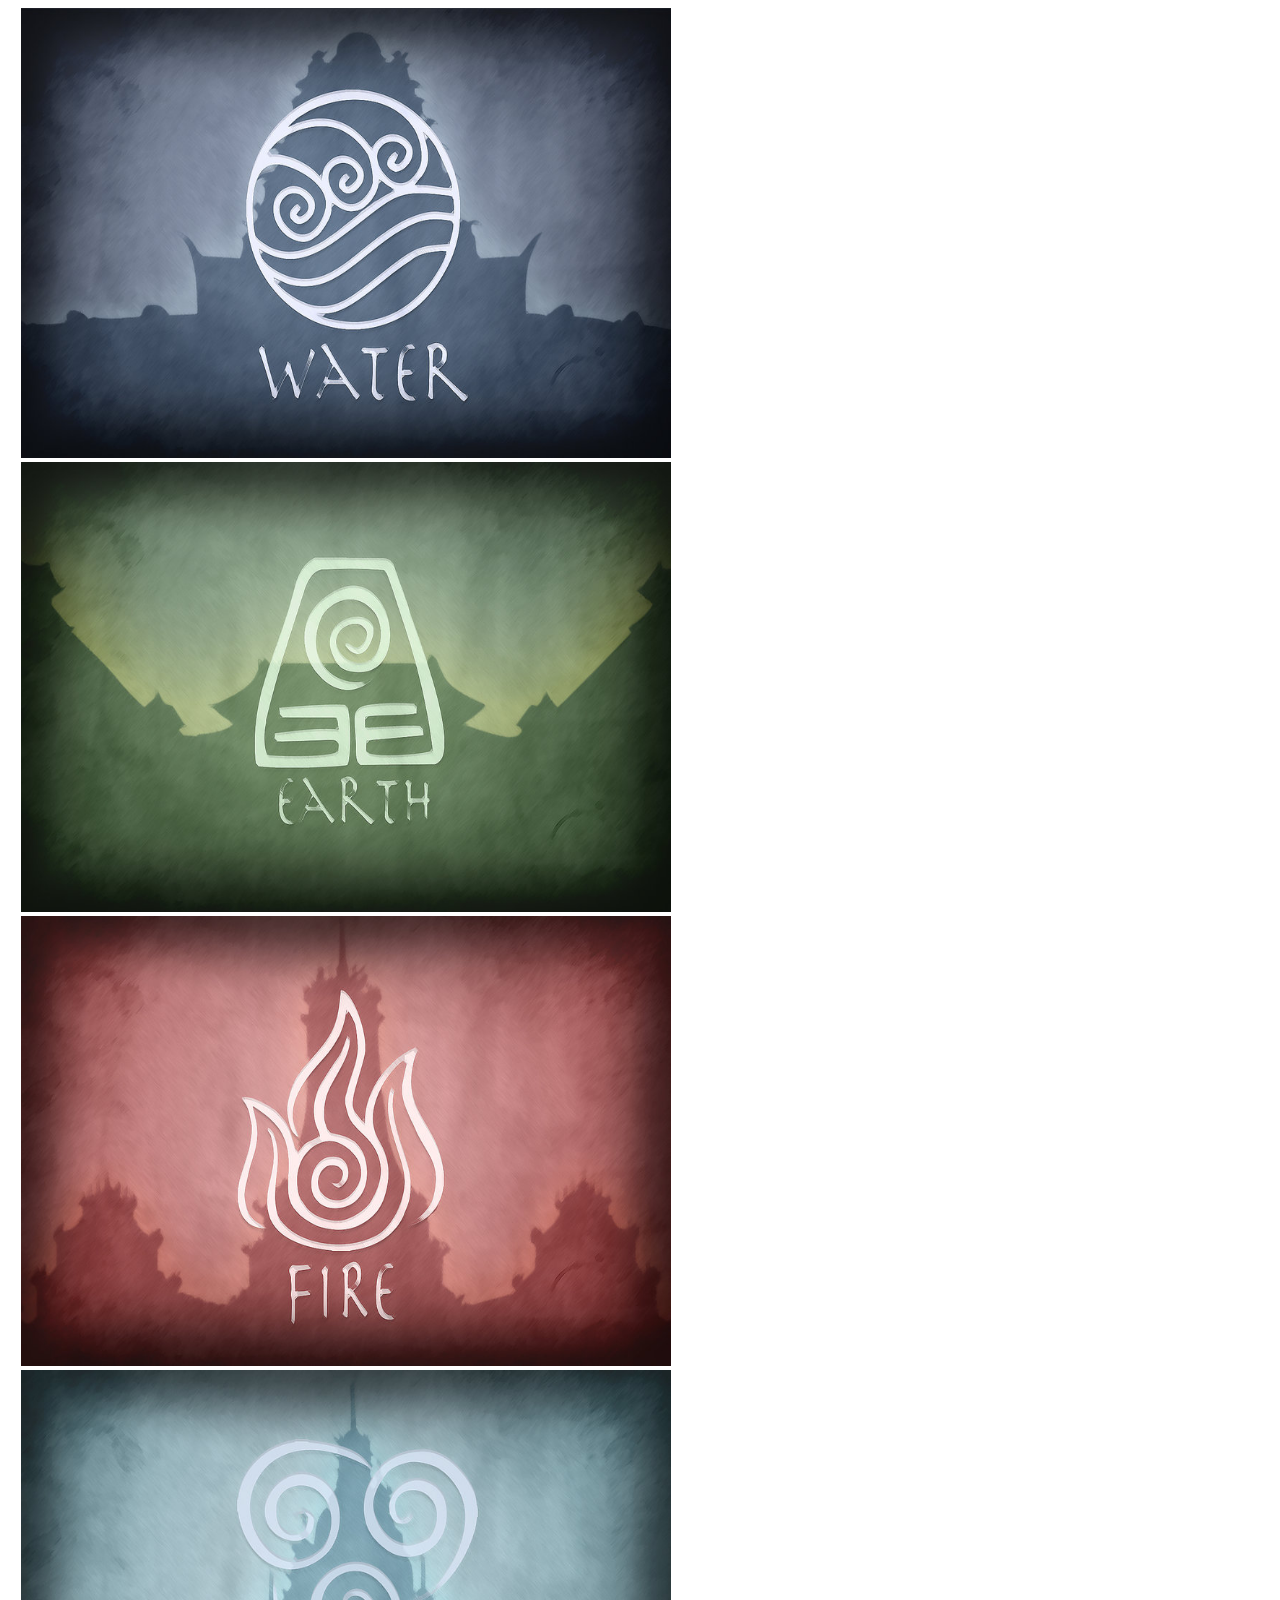
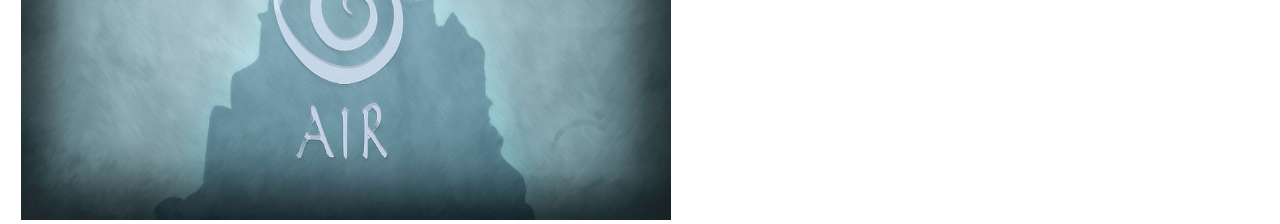
==== index.html @ bdceecb7 "Basic home page outline" ====
<!DOCTYPE html>
<html>
    <head>
        <title>Avatar</title>
        <link rel="stylesheet" href="css/style.css">
    </head>
    <body>
        <div id="container">
            <div id="waterContainer">
                <a href="water.html"><img class="homePageImage" src="images/water.jpg" alt="waterButton"></a>
            </div>
            <div id="earthContainer">
                <a href="earth.html"><img class="homePageImage" src="images/earth.jpg" alt="earthButton"></a>
            </div>
            <div id="fireContainer">
                <a href="fire.html"><img class="homePageImage" src="images/fire.jpg" alt="fireButton"></a>
            </div>
            <div id="airContainer">
                <a href="air.html"><img class="homePageImage" src="images/air.jpg" alt="airButton"></a>
            </div>
        </div>
    </body>
</html>
---- css/style.css ----
#container { 
    margin-right: auto;
    margin-left: auto;
    width: 98%;
}
#waterContainer {
    float: left;
}
#earthContainer {
    float: left;
}

#fireContainer {
    float: left;
}
#airContainer {
    float: left;    
}
.homePageImage {
    width: 650px;
    height: 450px;
}
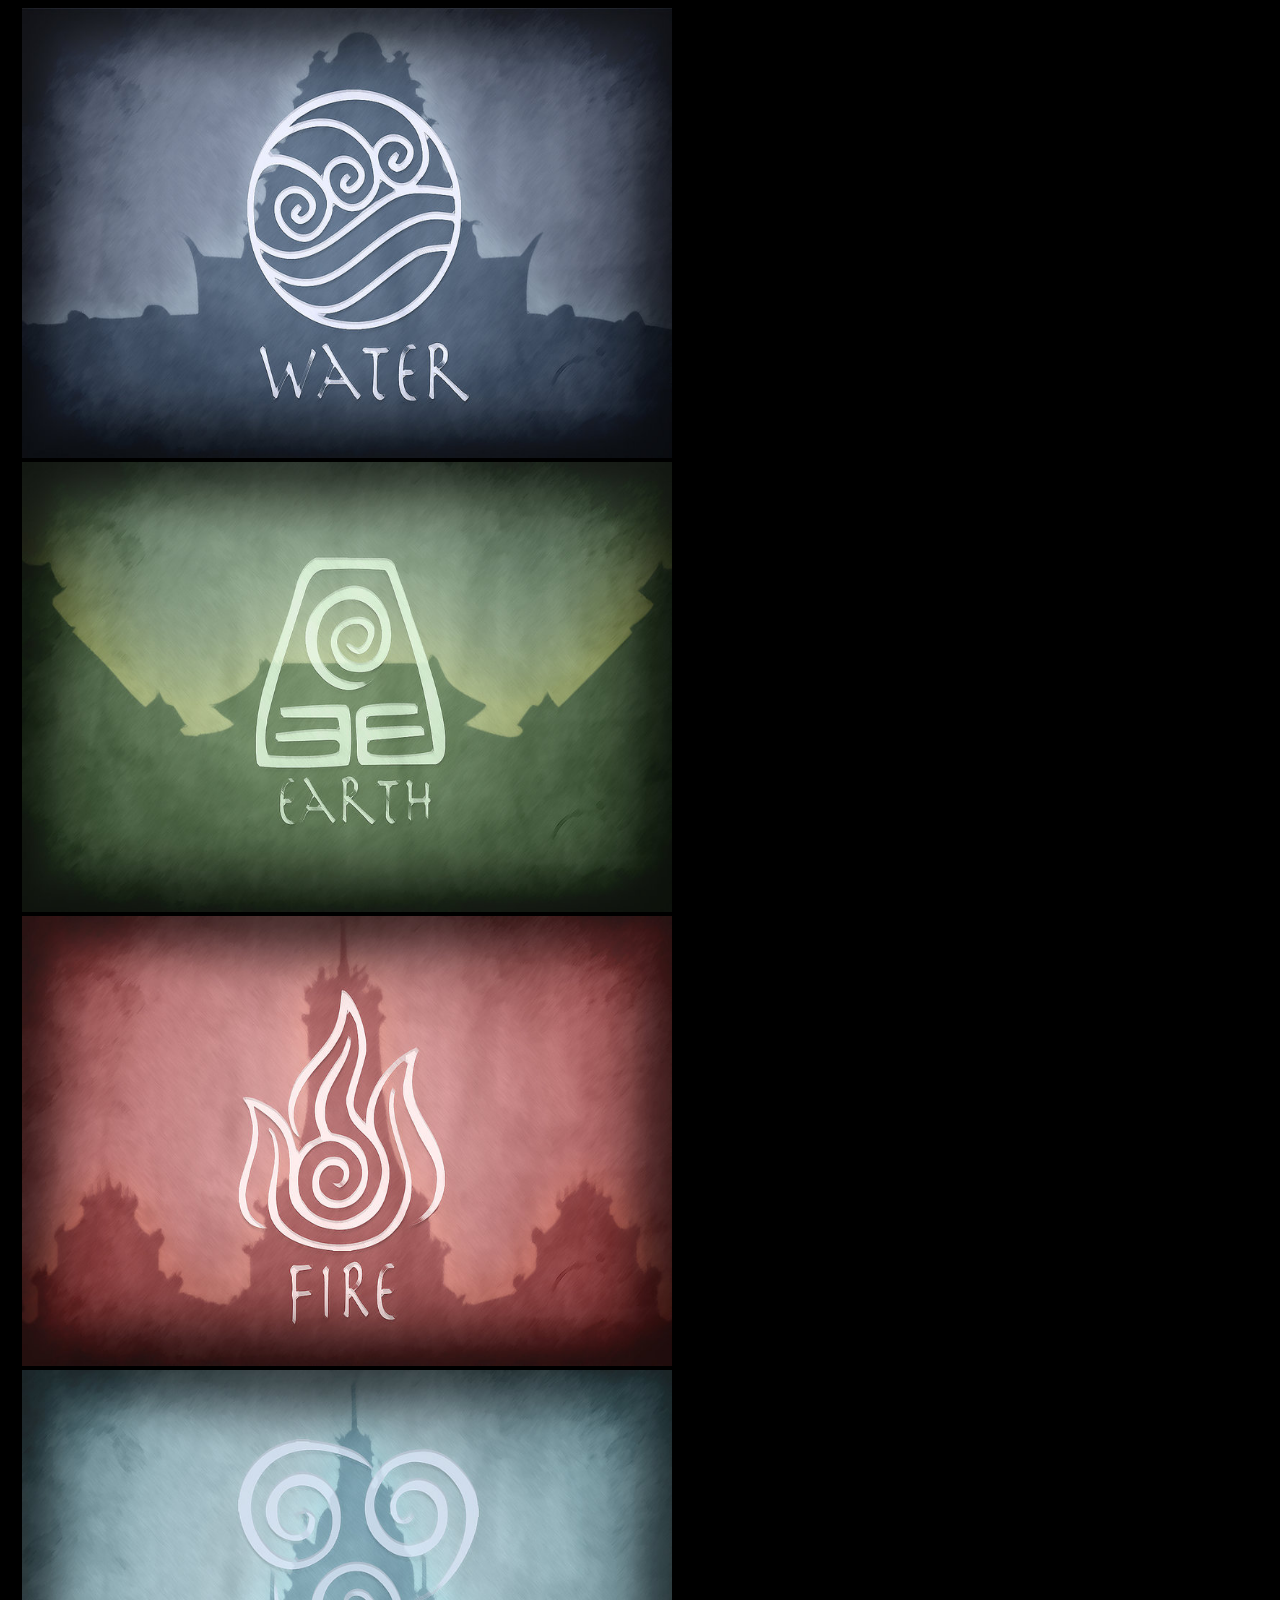
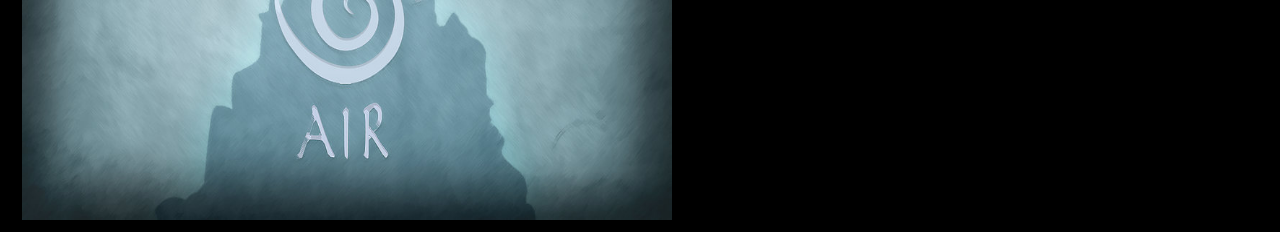
==== commit 6c1ae14c: "minor changes" ====
--- a/index.html
+++ b/index.html
@@ -18,6 +18,7 @@
             <div id="airContainer">
                 <a href="air.html"><img class="homePageImage" src="images/air.jpg" alt="airButton"></a>
             </div>
+            <div style="clear: both;"></div>
         </div>
     </body>
 </html>--- a/css/style.css
+++ b/css/style.css
@@ -1,13 +1,18 @@
+body {
+    background-color: black;
+}
 #container { 
     margin-right: auto;
     margin-left: auto;
-    width: 98%;
+    width: 97.75%;
+    background-color: black;
 }
 #waterContainer {
     float: left;
+    padding: 0px;
 }
 #earthContainer {
-    float: left;
+    float: left; 
 }
 
 #fireContainer {
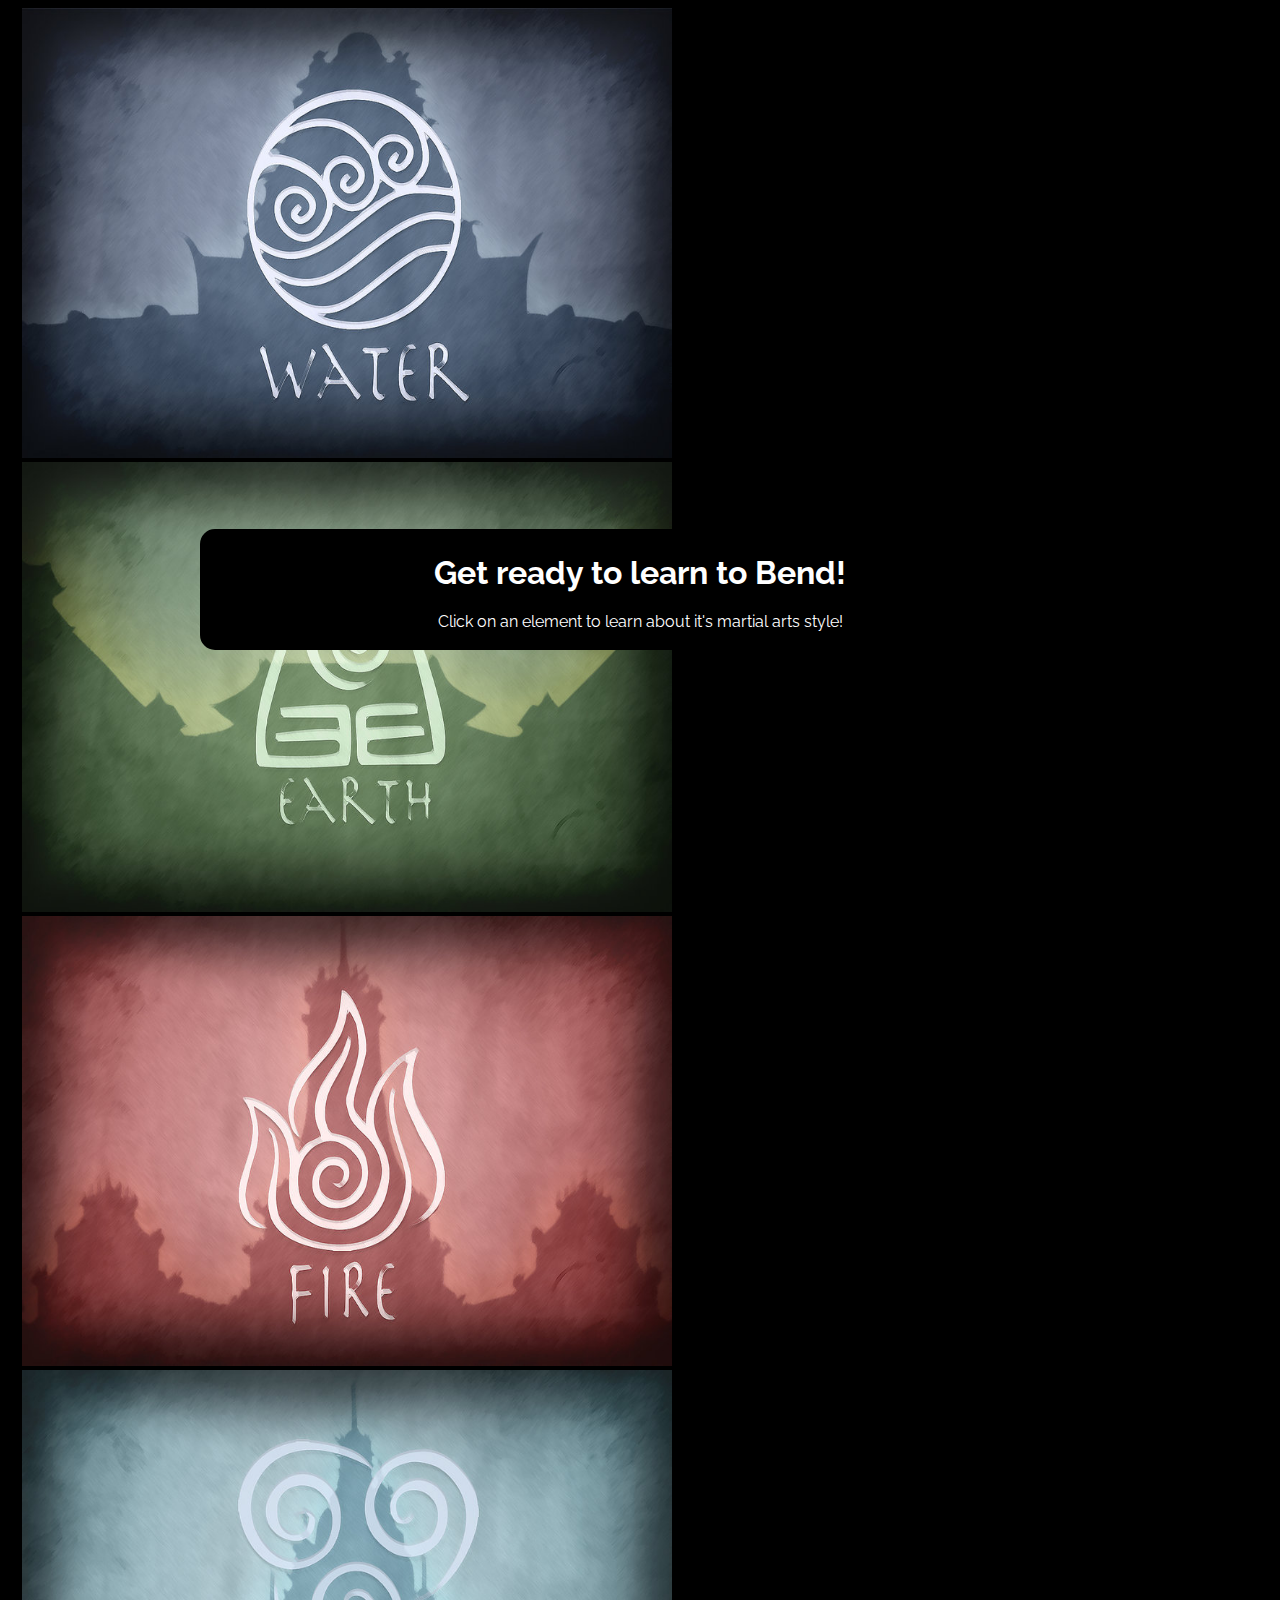
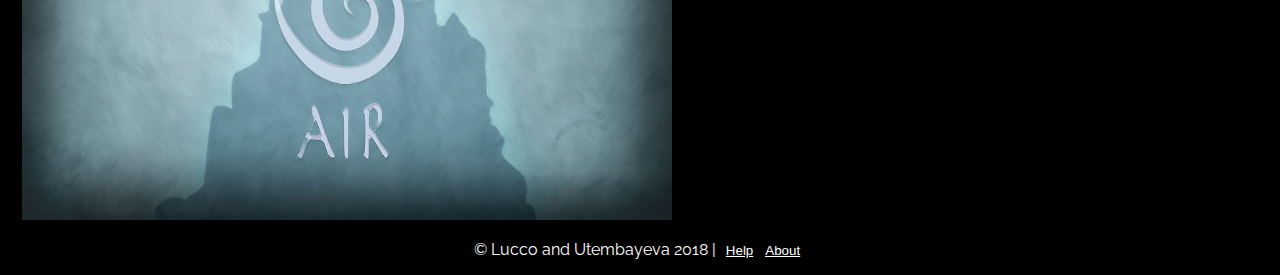
==== commit fa926c36: "Added about page" ====
--- a/index.html
+++ b/index.html
@@ -1,10 +1,23 @@
 <!DOCTYPE html>
 <html>
     <head>
-        <title>Avatar</title>
+        <title>Avatar: Learn to Bend!</title>
+        <!-- Custom CSS -->
         <link rel="stylesheet" href="css/style.css">
+        <!-- Favicon -->
+        <link rel="icon" href="images/arrowI.jpg" type="image/gif" sizes="16x16">
+        <!-- JQuery -->
+        <script src="https://ajax.googleapis.com/ajax/libs/jquery/3.2.1/jquery.min.js"></script>
+        <!-- Custom Scripts -->
+        <script src="js/scripts.js"></script>
+        <!-- Font -->
+        <link href="https://fonts.googleapis.com/css?family=Raleway" rel="stylesheet">
     </head>
     <body>
+        <div id="welcomeDiv">
+            <h1 class="welcomeDivText">Get ready to learn to Bend!</h1>
+            <p class="welcomeDivText">Click on an element to learn about it's martial arts style!</p>
+        </div>
         <div id="container">
             <div id="waterContainer">
                 <a href="water.html"><img class="homePageImage" src="images/water.jpg" alt="waterButton"></a>
@@ -19,6 +32,9 @@
                 <a href="air.html"><img class="homePageImage" src="images/air.jpg" alt="airButton"></a>
             </div>
             <div style="clear: both;"></div>
+            <footer class="footer">
+                <p class="footerText"> &copy; Lucco and Utembayeva 2018 | <button onclick="javascript:history.go(0)" class="button">Help</button><button class="button"><a class="button" href="about.html">About</a></button></p>
+            </footer>
         </div>
     </body>
 </html>--- a/css/style.css
+++ b/css/style.css
@@ -1,5 +1,6 @@
 body {
     background-color: black;
+    font-family: 'Raleway', sans-serif;    
 }
 #container { 
     margin-right: auto;
@@ -24,4 +25,60 @@
 .homePageImage {
     width: 650px;
     height: 450px;
+}
+#welcomeDiv {
+    color: white;
+    text-align: center;
+    position: fixed;
+    bottom: 250px;
+    right: 200px;
+    left: 200px;
+    border: solid 3px black;
+    background-color: black;
+    opacity: 1;
+    border-radius: 15px;
+}
+.button {
+    background-color: black;
+    color: white;
+    text-align: center;
+    border: 0px;
+    text-decoration: underline;
+}
+.footer {
+    text-align: center;
+}
+.footerText {
+    color: white;
+}
+#aboutContainer {
+    background-color: white;
+    width: 70%;
+    margin-right: auto;
+    margin-left: auto;
+    padding: 20px;
+    border-radius: 25px;
+}
+#aboutHeader {
+    color: black;
+    text-align: center;
+}
+#aboutHeaderContainer {
+    color: black;
+    text-align: center;
+    width: 100%;
+    margin-right: auto;
+    margin-left: auto;
+    padding: 10px;
+}
+.aboutText {
+    text-align: left;
+}
+#aboutImageContainer {
+    width: 750px;
+    margin-right: auto;
+    margin-left: auto;
+}
+.images {
+    border-radius: 25px;
 }